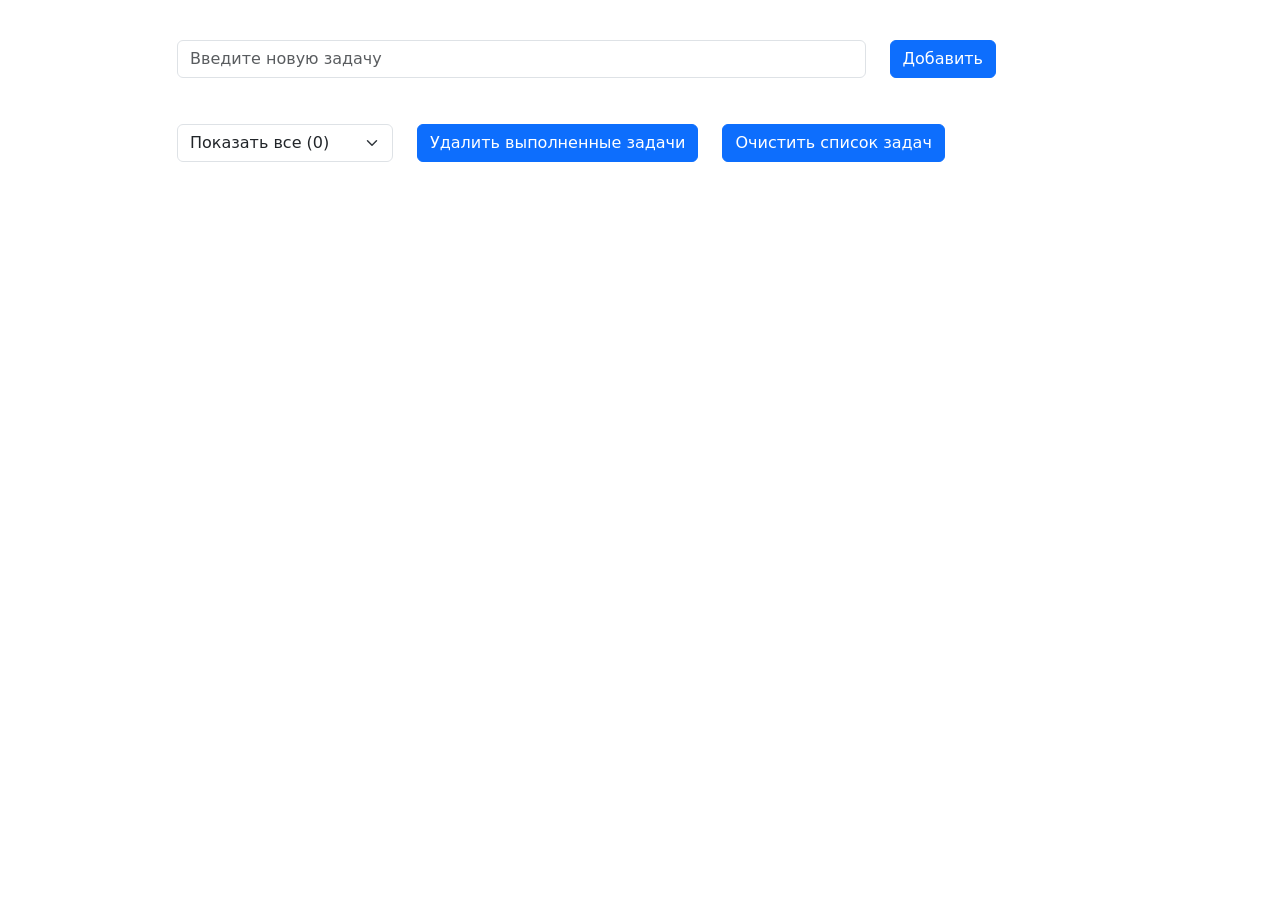
==== index.html @ b8ff0e62 "toDoList ver.1 for GitHubpages" ====
<!doctype html>
<html lang="ru">
  <head>
    <!-- Required meta tags -->
    <meta charset="utf-8">
    <meta name="viewport" content="width=device-width, initial-scale=1">

    <!-- Bootstrap CSS -->
    <link href="https://cdn.jsdelivr.net/npm/bootstrap@5.1.0/dist/css/bootstrap.min.css" rel="stylesheet" integrity="sha384-KyZXEAg3QhqLMpG8r+8fhAXLRk2vvoC2f3B09zVXn8CA5QIVfZOJ3BCsw2P0p/We" crossorigin="anonymous">
    <link rel="stylesheet" href="style_toDoList.css">
    <title>ToDoList</title>
  </head>
  <body>
    <div class="container">
        <div class="main-content">
            <div class="row">
                <div class="col-1">
                </div>
                <div class="col-10">
                  <form class="row" id="TaskForm" onsubmit="return addTask()">
                      <div class="col-9">
                        <label for="inputPassword2" class="visually-hidden">Password</label>
                        <input type="text" class="form-control" id="inputTask" placeholder="Введите новую задачу">
                      </div>
                      <div class="col-auto">
                        <button type="submit" class="btn btn-primary mb-3" id="addTaskButton">Добавить</button>
                      </div>
                    </form>
                </div>
                <div class="col-1">
                </div>
              </div>
              <div class="row">
                  <div class="col-1"></div>
                  <div class="col-9">
                      <ul class="list-group" id="listTask">
                          
                      </ul>
                  </div>
                  <div class="col-auto"></div>
              </div>
              <div class="row">
                <div class="col-1"></div>
                <div class="col-10"></div>
                <div class="col-1"></div>
              </div>
              
              <div class="row">
                  <div class="col-1"></div>
                  <div class="col-auto">
                      <select class="form-select" id="selectFilter" onchange="filter()" aria-label="Default select example">
                          <option value="1">Показать все</option>
                          <option value="2">Выполненные</option>
                          <option value="3">Невыполненные</option>
                      </select>
                  </div>
                  <div class="col-auto">
                      <button type="button" class="btn btn-primary" id="clearButton" onclick="deleteTask()">Удалить выполненные задачи</button>
                  </div>
                  <div class="col-auto">
                      <button type="button" class="btn btn-primary" id="clearButton" onclick="clearTaskListAll()">Очистить список задач</button>
                  </div>
                  <div class="col-1"></div>
              </div>
        </div>
        
      </div>
    
    <!-- Optional JavaScript; choose one of the two! -->
    <script src="scriptToDoList.js"></script>
    <!-- Option 1: Bootstrap Bundle with Popper -->
    <script src="https://cdn.jsdelivr.net/npm/bootstrap@5.1.0/dist/js/bootstrap.bundle.min.js" integrity="sha384-U1DAWAznBHeqEIlVSCgzq+c9gqGAJn5c/t99JyeKa9xxaYpSvHU5awsuZVVFIhvj" crossorigin="anonymous"></script>

    <!-- Option 2: Separate Popper and Bootstrap JS -->
    <!--
    <script src="https://cdn.jsdelivr.net/npm/@popperjs/core@2.9.3/dist/umd/popper.min.js" integrity="sha384-eMNCOe7tC1doHpGoWe/6oMVemdAVTMs2xqW4mwXrXsW0L84Iytr2wi5v2QjrP/xp" crossorigin="anonymous"></script>
    <script src="https://cdn.jsdelivr.net/npm/bootstrap@5.1.0/dist/js/bootstrap.min.js" integrity="sha384-cn7l7gDp0eyniUwwAZgrzD06kc/tftFf19TOAs2zVinnD/C7E91j9yyk5//jjpt/" crossorigin="anonymous"></script>
    -->
  </body>
</html>
---- style_toDoList.css ----
.main-content {
    margin-top: 30px;
}

.row {
    margin-top: 10px;
}
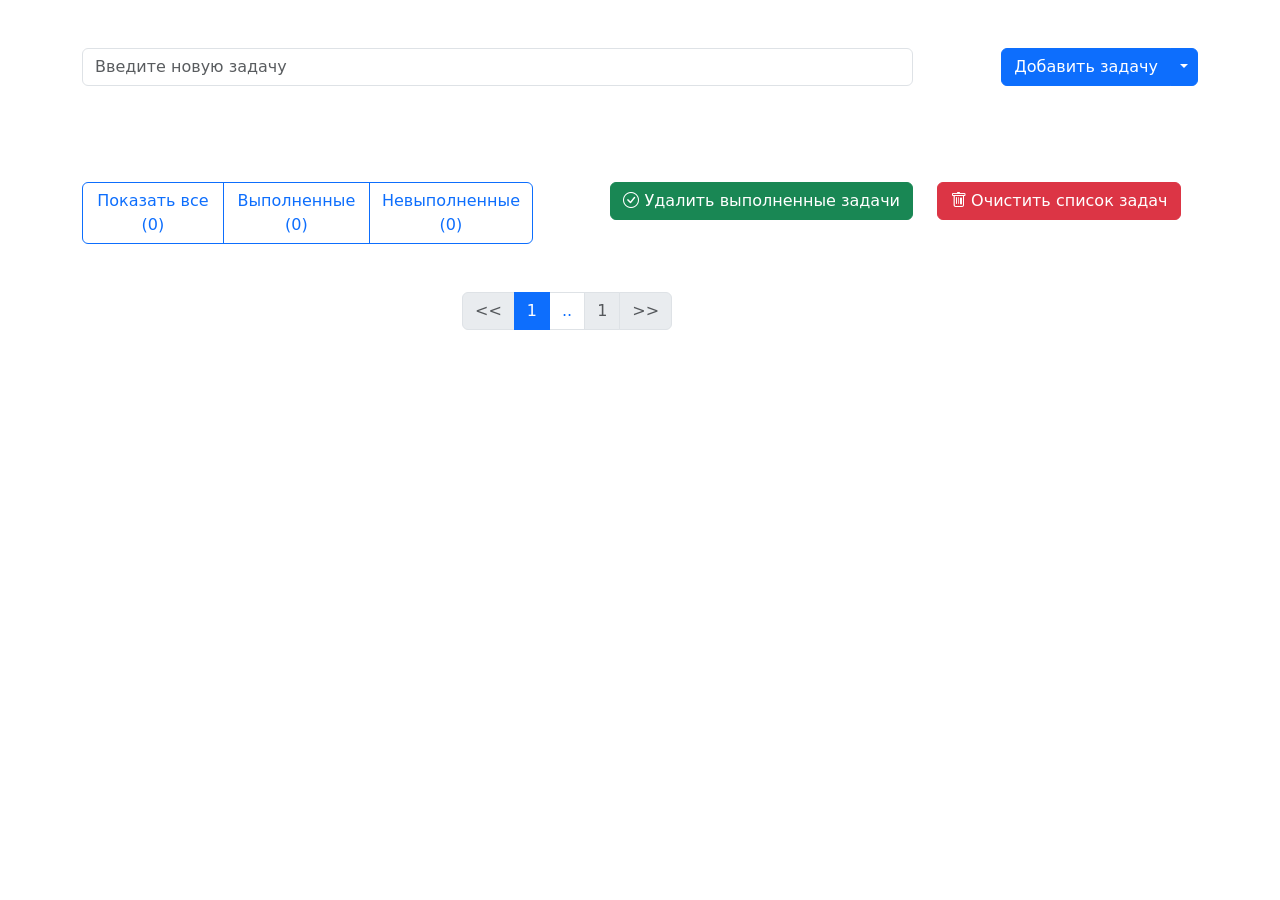
==== commit b7903899: "toDoList ver.2 added edit function, modals, change colors, some fixes" ====
--- a/index.html
+++ b/index.html
@@ -1,80 +1,142 @@
 <!doctype html>
 <html lang="ru">
-  <head>
-    <!-- Required meta tags -->
-    <meta charset="utf-8">
-    <meta name="viewport" content="width=device-width, initial-scale=1">
 
-    <!-- Bootstrap CSS -->
-    <link href="https://cdn.jsdelivr.net/npm/bootstrap@5.1.0/dist/css/bootstrap.min.css" rel="stylesheet" integrity="sha384-KyZXEAg3QhqLMpG8r+8fhAXLRk2vvoC2f3B09zVXn8CA5QIVfZOJ3BCsw2P0p/We" crossorigin="anonymous">
-    <link rel="stylesheet" href="style_toDoList.css">
-    <title>ToDoList</title>
-  </head>
-  <body>
-    <div class="container">
-        <div class="main-content">
-            <div class="row">
-                <div class="col-1">
-                </div>
-                <div class="col-10">
-                  <form class="row" id="TaskForm" onsubmit="return addTask()">
-                      <div class="col-9">
-                        <label for="inputPassword2" class="visually-hidden">Password</label>
-                        <input type="text" class="form-control" id="inputTask" placeholder="Введите новую задачу">
-                      </div>
-                      <div class="col-auto">
-                        <button type="submit" class="btn btn-primary mb-3" id="addTaskButton">Добавить</button>
-                      </div>
-                    </form>
-                </div>
-                <div class="col-1">
-                </div>
-              </div>
-              <div class="row">
-                  <div class="col-1"></div>
-                  <div class="col-9">
-                      <ul class="list-group" id="listTask">
-                          
-                      </ul>
-                  </div>
-                  <div class="col-auto"></div>
-              </div>
-              <div class="row">
-                <div class="col-1"></div>
-                <div class="col-10"></div>
-                <div class="col-1"></div>
-              </div>
-              
-              <div class="row">
-                  <div class="col-1"></div>
-                  <div class="col-auto">
-                      <select class="form-select" id="selectFilter" onchange="filter()" aria-label="Default select example">
-                          <option value="1">Показать все</option>
-                          <option value="2">Выполненные</option>
-                          <option value="3">Невыполненные</option>
-                      </select>
-                  </div>
-                  <div class="col-auto">
-                      <button type="button" class="btn btn-primary" id="clearButton" onclick="deleteTask()">Удалить выполненные задачи</button>
-                  </div>
-                  <div class="col-auto">
-                      <button type="button" class="btn btn-primary" id="clearButton" onclick="clearTaskListAll()">Очистить список задач</button>
-                  </div>
-                  <div class="col-1"></div>
-              </div>
+<head>
+  <!-- Required meta tags -->
+  <meta charset="utf-8">
+  <meta name="viewport" content="width=device-width, initial-scale=1">
+
+  <!-- Bootstrap CSS -->
+  <link href="https://cdn.jsdelivr.net/npm/bootstrap@5.1.0/dist/css/bootstrap.min.css" rel="stylesheet"
+    integrity="sha384-KyZXEAg3QhqLMpG8r+8fhAXLRk2vvoC2f3B09zVXn8CA5QIVfZOJ3BCsw2P0p/We" crossorigin="anonymous">
+  <link rel="stylesheet" href="style_toDoList.css">
+  <link rel="stylesheet" href="https://cdn.jsdelivr.net/npm/bootstrap-icons@1.5.0/font/bootstrap-icons.css">
+  <title>ToDoList</title>
+</head>
+
+<body>
+  <div class="container mt-5">
+    <div class="row">
+      <div class="col-12">
+        <form class="row" onsubmit="return addTask()">
+          <div class="col-9">
+            <label for="inputPassword2" class="visually-hidden">Password</label>
+            <input type="text" class="form-control" id="inputTask" placeholder="Введите новую задачу">
+          </div>
+          <div class="col-3 text-end">
+            <div class="btn-group">
+              <button type="submit" class="btn btn-primary">Добавить задачу</button>
+              <button type="button" id="dropdown-Btn"
+                class="btn btn-primary dropdown-toggle dropdown-toggle-split" data-bs-toggle="dropdown"
+                aria-expanded="false">
+                <span class="visually-hidden">Toggle Dropdown</span>
+              </button>
+              <ul class="dropdown-menu">
+                <li><a class="dropdown-item" id="1" href="javascript:chooseColorOfTask('1')">Черный</a>
+                </li>
+                <li><a class="dropdown-item" id="2" href="javascript:chooseColorOfTask('2')">Красный</a>
+                </li>
+                <li><a class="dropdown-item" id="3" href="javascript:chooseColorOfTask('3')">Синий</a>
+                </li>
+                <li><a class="dropdown-item" id="4" href="javascript:chooseColorOfTask('4')">Зелёный</a>
+                </li>
+                <li><a class="dropdown-item" id="5" href="javascript:chooseColorOfTask('5')">Фиолетовый</a></li>
+              </ul>
+            </div>
+          </div>
+        </form>
+      </div>
+    </div>
+    <div class="row my-5">
+      <div class="col-12">
+        <ul class="list-group" id="listTask">
+
+        </ul>
+      </div>
+    </div>
+    <div class="row mt-4">
+      <div class="col-5">
+        <div class="btn-group" role="group" id="selectFilter">
+          <input type="radio" class="btn-check" id="btnradioAll" name="btnradio" autocomplete="off">
+          <label class="btn btn-outline-primary" id="btnradioAllLabel" for="btnradio1">Показать все</label>
+
+          <input type="radio" class="btn-check" id="btnradioCheck" name="btnradio" autocomplete="off">
+          <label class="btn btn-outline-primary" id="btnradioCheckLabel" for="btnradio2">Выполненные</label>
+
+          <input type="radio" class="btn-check" id="btnradioUncheck" name="btnradio" autocomplete="off">
+          <label class="btn btn-outline-primary" id="btnradioUncheckLabel" for="btnradio3">Невыполненные</label>
         </div>
-        
       </div>
-    
-    <!-- Optional JavaScript; choose one of the two! -->
-    <script src="scriptToDoList.js"></script>
-    <!-- Option 1: Bootstrap Bundle with Popper -->
-    <script src="https://cdn.jsdelivr.net/npm/bootstrap@5.1.0/dist/js/bootstrap.bundle.min.js" integrity="sha384-U1DAWAznBHeqEIlVSCgzq+c9gqGAJn5c/t99JyeKa9xxaYpSvHU5awsuZVVFIhvj" crossorigin="anonymous"></script>
+      <div class="col-4 text-end">
+        <button type="button" class="btn btn-success" data-bs-toggle="modal" data-bs-target="#modalDeleteChecked">
+          <i class="bi bi-check-circle" style="font-size: 1rem; color: rgb(255, 255, 255);"></i> Удалить
+          выполненные
+          задачи</button>
+      </div>
+      <div class="col-3 text-start">
+        <button type="button" class="btn btn-danger" data-bs-toggle="modal" data-bs-target="#modalDeleteAll">
+          <i class="bi bi-trash" style="font-size: 1rem; color: rgb(255, 255, 255);"></i> Очистить список
+          задач</button>
+      </div>
+    </div>
+    <div class="row mt-5 justify-content-center">
+      <div class="col-4">
+        <nav class="justify-content-center">
+          <ul class="pagination" id="paginator">
 
-    <!-- Option 2: Separate Popper and Bootstrap JS -->
-    <!--
+          </ul>
+        </nav>
+      </div>
+
+    </div>
+  </div>
+  <div class="modal" id="modalDeleteChecked" tabindex="-1">
+    <div class="modal-dialog">
+      <div class="modal-content">
+        <div class="modal-header">
+          <h5 class="modal-title">Подтверждение</h5>
+          <button type="button" class="btn-close" data-bs-dismiss="modal" aria-label="Close"></button>
+        </div>
+        <div class="modal-body">
+          <p>Вы уверены,что хотите удалить выполненные задачи?</p>
+        </div>
+        <div class="modal-footer">
+          <button type="button" class="btn btn-secondary" data-bs-dismiss="modal">Отмена</button>
+          <button type="button" class="btn btn-primary" data-bs-dismiss="modal"
+            onclick="deleteTaskChecked()">Да</button>
+        </div>
+      </div>
+    </div>
+  </div>
+  <div class="modal" id="modalDeleteAll" tabindex="-1">
+    <div class="modal-dialog">
+      <div class="modal-content">
+        <div class="modal-header">
+          <h5 class="modal-title">Подтверждение</h5>
+          <button type="button" class="btn-close" data-bs-dismiss="modal" aria-label="Close"></button>
+        </div>
+        <div class="modal-body">
+          <p>Вы уверены,что хотите удалить все задачи?</p>
+        </div>
+        <div class="modal-footer">
+          <button type="button" class="btn btn-secondary" data-bs-dismiss="modal">Отмена</button>
+          <button type="button" class="btn btn-primary" data-bs-dismiss="modal" onclick="deleteTaskAll()">Да</button>
+        </div>
+      </div>
+    </div>
+  </div>
+  <!-- Optional JavaScript; choose one of the two! -->
+  <script src="scriptToDoList.js"></script>
+  <!-- Option 1: Bootstrap Bundle with Popper -->
+  <script src="https://cdn.jsdelivr.net/npm/bootstrap@5.1.0/dist/js/bootstrap.bundle.min.js"
+    integrity="sha384-U1DAWAznBHeqEIlVSCgzq+c9gqGAJn5c/t99JyeKa9xxaYpSvHU5awsuZVVFIhvj"
+    crossorigin="anonymous"></script>
+
+  <!-- Option 2: Separate Popper and Bootstrap JS -->
+  <!--
     <script src="https://cdn.jsdelivr.net/npm/@popperjs/core@2.9.3/dist/umd/popper.min.js" integrity="sha384-eMNCOe7tC1doHpGoWe/6oMVemdAVTMs2xqW4mwXrXsW0L84Iytr2wi5v2QjrP/xp" crossorigin="anonymous"></script>
     <script src="https://cdn.jsdelivr.net/npm/bootstrap@5.1.0/dist/js/bootstrap.min.js" integrity="sha384-cn7l7gDp0eyniUwwAZgrzD06kc/tftFf19TOAs2zVinnD/C7E91j9yyk5//jjpt/" crossorigin="anonymous"></script>
     -->
-  </body>
+</body>
+
 </html>
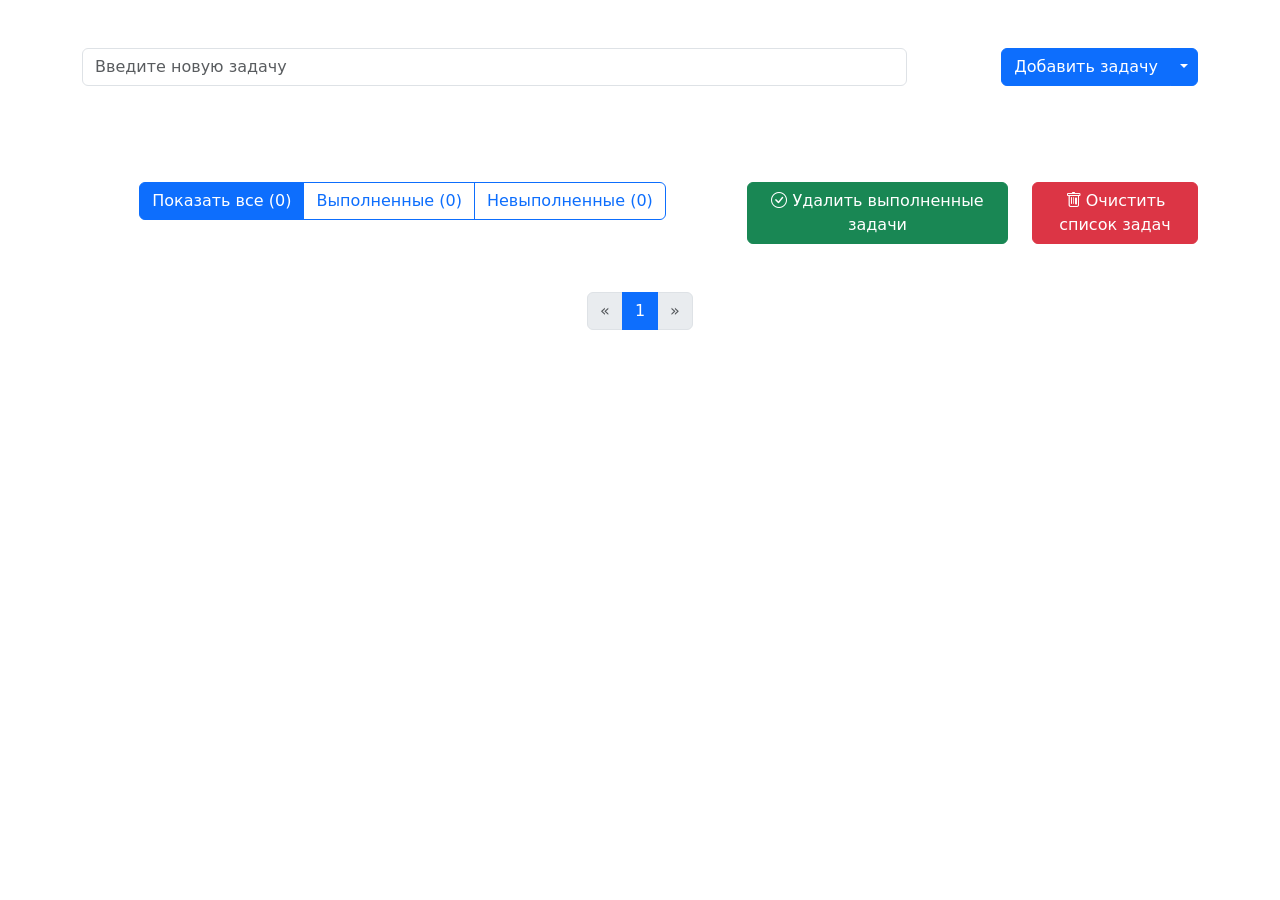
==== commit b3773537: "ver.2.1 fix bugs with display tasks with different filters,pagination, fixed functions filter(), cha" ====
--- a/index.html
+++ b/index.html
@@ -2,14 +2,10 @@
 <html lang="ru">
 
 <head>
-  <!-- Required meta tags -->
   <meta charset="utf-8">
   <meta name="viewport" content="width=device-width, initial-scale=1">
-
-  <!-- Bootstrap CSS -->
   <link href="https://cdn.jsdelivr.net/npm/bootstrap@5.1.0/dist/css/bootstrap.min.css" rel="stylesheet"
     integrity="sha384-KyZXEAg3QhqLMpG8r+8fhAXLRk2vvoC2f3B09zVXn8CA5QIVfZOJ3BCsw2P0p/We" crossorigin="anonymous">
-  <link rel="stylesheet" href="style_toDoList.css">
   <link rel="stylesheet" href="https://cdn.jsdelivr.net/npm/bootstrap-icons@1.5.0/font/bootstrap-icons.css">
   <title>ToDoList</title>
 </head>
@@ -18,29 +14,20 @@
   <div class="container mt-5">
     <div class="row">
       <div class="col-12">
-        <form class="row" onsubmit="return addTask()">
-          <div class="col-9">
-            <label for="inputPassword2" class="visually-hidden">Password</label>
+        <form class="row g-5">
+          <div class="col-7 col-sm-7 col-md-8 col-lg-9 col-xl-9 col-xxl-9">
             <input type="text" class="form-control" id="inputTask" placeholder="Введите новую задачу">
           </div>
-          <div class="col-3 text-end">
+          <div class="col-5 col-sm-5 col-md-4 col-lg-3 col-xl-3 col-xxl-3 text-end">
             <div class="btn-group">
-              <button type="submit" class="btn btn-primary">Добавить задачу</button>
+              <button type="submit" id="formBtnAddTask" class="btn btn-primary">Добавить задачу</button>
               <button type="button" id="dropdown-Btn"
                 class="btn btn-primary dropdown-toggle dropdown-toggle-split" data-bs-toggle="dropdown"
                 aria-expanded="false">
                 <span class="visually-hidden">Toggle Dropdown</span>
               </button>
-              <ul class="dropdown-menu">
-                <li><a class="dropdown-item" id="1" href="javascript:chooseColorOfTask('1')">Черный</a>
-                </li>
-                <li><a class="dropdown-item" id="2" href="javascript:chooseColorOfTask('2')">Красный</a>
-                </li>
-                <li><a class="dropdown-item" id="3" href="javascript:chooseColorOfTask('3')">Синий</a>
-                </li>
-                <li><a class="dropdown-item" id="4" href="javascript:chooseColorOfTask('4')">Зелёный</a>
-                </li>
-                <li><a class="dropdown-item" id="5" href="javascript:chooseColorOfTask('5')">Фиолетовый</a></li>
+              <ul class="dropdown-menu" id="selectChooseColor">
+                
               </ul>
             </div>
           </div>
@@ -54,43 +41,39 @@
         </ul>
       </div>
     </div>
-    <div class="row mt-4">
-      <div class="col-5">
-        <div class="btn-group" role="group" id="selectFilter">
-          <input type="radio" class="btn-check" id="btnradioAll" name="btnradio" autocomplete="off">
-          <label class="btn btn-outline-primary" id="btnradioAllLabel" for="btnradio1">Показать все</label>
-
-          <input type="radio" class="btn-check" id="btnradioCheck" name="btnradio" autocomplete="off">
-          <label class="btn btn-outline-primary" id="btnradioCheckLabel" for="btnradio2">Выполненные</label>
-
-          <input type="radio" class="btn-check" id="btnradioUncheck" name="btnradio" autocomplete="off">
-          <label class="btn btn-outline-primary" id="btnradioUncheckLabel" for="btnradio3">Невыполненные</label>
+    <div class="row mt-4 justify-content-between">
+      <div class="col-12 col-lg-7 col-xxl-6 text-center">
+        <div class="btn-group" role="group" id="selectFilter" aria-label="Basic outlined example">
+          <button type="button" class="btn btn-outline-primary" id="btnShowAll">Показать все</button>
+          <button type="button" class="btn btn-outline-primary" id="btnShowCheck">Выполненные</button>
+          <button type="button" class="btn btn-outline-primary" id="btnShowUncheck">Невыполненные</button>
         </div>
       </div>
-      <div class="col-4 text-end">
-        <button type="button" class="btn btn-success" data-bs-toggle="modal" data-bs-target="#modalDeleteChecked">
-          <i class="bi bi-check-circle" style="font-size: 1rem; color: rgb(255, 255, 255);"></i> Удалить
+      <div class="col-6 my-4 col-lg-3 my-lg-0">
+        <button type="button" id="btnDeleteCheckedTasks" class="btn btn-success">
+          <i class="bi bi-check-circle"></i> Удалить
           выполненные
           задачи</button>
+          
       </div>
-      <div class="col-3 text-start">
-        <button type="button" class="btn btn-danger" data-bs-toggle="modal" data-bs-target="#modalDeleteAll">
-          <i class="bi bi-trash" style="font-size: 1rem; color: rgb(255, 255, 255);"></i> Очистить список
+      <div class="col-5 my-4 col-md-6 col-lg-2 my-lg-0 col-xxl-3 text-end">
+        <button type="button" id="btnDeleteAllTasks" class="btn btn-danger">
+          <i class="bi bi-trash"></i> Очистить список
           задач</button>
       </div>
+
     </div>
-    <div class="row mt-5 justify-content-center">
-      <div class="col-4">
-        <nav class="justify-content-center">
-          <ul class="pagination" id="paginator">
+    <div class="row mt-5">
+      <div class="col">
+        <nav>
+          <ul class="pagination justify-content-center" id="paginator">
 
           </ul>
         </nav>
       </div>
-
     </div>
   </div>
-  <div class="modal" id="modalDeleteChecked" tabindex="-1">
+  <div class="modal" id="modalDeleteCheckedTasks" tabindex="-1">
     <div class="modal-dialog">
       <div class="modal-content">
         <div class="modal-header">
@@ -98,17 +81,16 @@
           <button type="button" class="btn-close" data-bs-dismiss="modal" aria-label="Close"></button>
         </div>
         <div class="modal-body">
-          <p>Вы уверены,что хотите удалить выполненные задачи?</p>
+          <p>Вы уверены, что хотите удалить выполненные задачи?</p>
         </div>
         <div class="modal-footer">
           <button type="button" class="btn btn-secondary" data-bs-dismiss="modal">Отмена</button>
-          <button type="button" class="btn btn-primary" data-bs-dismiss="modal"
-            onclick="deleteTaskChecked()">Да</button>
+          <button type="button" id="modalBtnDeleteCheckedTasks" class="btn btn-primary" data-bs-dismiss="modal">Да</button>
         </div>
       </div>
     </div>
   </div>
-  <div class="modal" id="modalDeleteAll" tabindex="-1">
+  <div class="modal" id="modalDeleteAllTasks" tabindex="-1">
     <div class="modal-dialog">
       <div class="modal-content">
         <div class="modal-header">
@@ -116,27 +98,19 @@
           <button type="button" class="btn-close" data-bs-dismiss="modal" aria-label="Close"></button>
         </div>
         <div class="modal-body">
-          <p>Вы уверены,что хотите удалить все задачи?</p>
+          <p>Вы уверены, что хотите удалить все задачи?</p>
         </div>
         <div class="modal-footer">
           <button type="button" class="btn btn-secondary" data-bs-dismiss="modal">Отмена</button>
-          <button type="button" class="btn btn-primary" data-bs-dismiss="modal" onclick="deleteTaskAll()">Да</button>
+          <button type="button" id="modalBtnDeleteAllTasks" class="btn btn-primary" data-bs-dismiss="modal">Да</button>
         </div>
       </div>
     </div>
   </div>
-  <!-- Optional JavaScript; choose one of the two! -->
   <script src="scriptToDoList.js"></script>
-  <!-- Option 1: Bootstrap Bundle with Popper -->
   <script src="https://cdn.jsdelivr.net/npm/bootstrap@5.1.0/dist/js/bootstrap.bundle.min.js"
     integrity="sha384-U1DAWAznBHeqEIlVSCgzq+c9gqGAJn5c/t99JyeKa9xxaYpSvHU5awsuZVVFIhvj"
     crossorigin="anonymous"></script>
-
-  <!-- Option 2: Separate Popper and Bootstrap JS -->
-  <!--
-    <script src="https://cdn.jsdelivr.net/npm/@popperjs/core@2.9.3/dist/umd/popper.min.js" integrity="sha384-eMNCOe7tC1doHpGoWe/6oMVemdAVTMs2xqW4mwXrXsW0L84Iytr2wi5v2QjrP/xp" crossorigin="anonymous"></script>
-    <script src="https://cdn.jsdelivr.net/npm/bootstrap@5.1.0/dist/js/bootstrap.min.js" integrity="sha384-cn7l7gDp0eyniUwwAZgrzD06kc/tftFf19TOAs2zVinnD/C7E91j9yyk5//jjpt/" crossorigin="anonymous"></script>
-    -->
 </body>
 
 </html>
